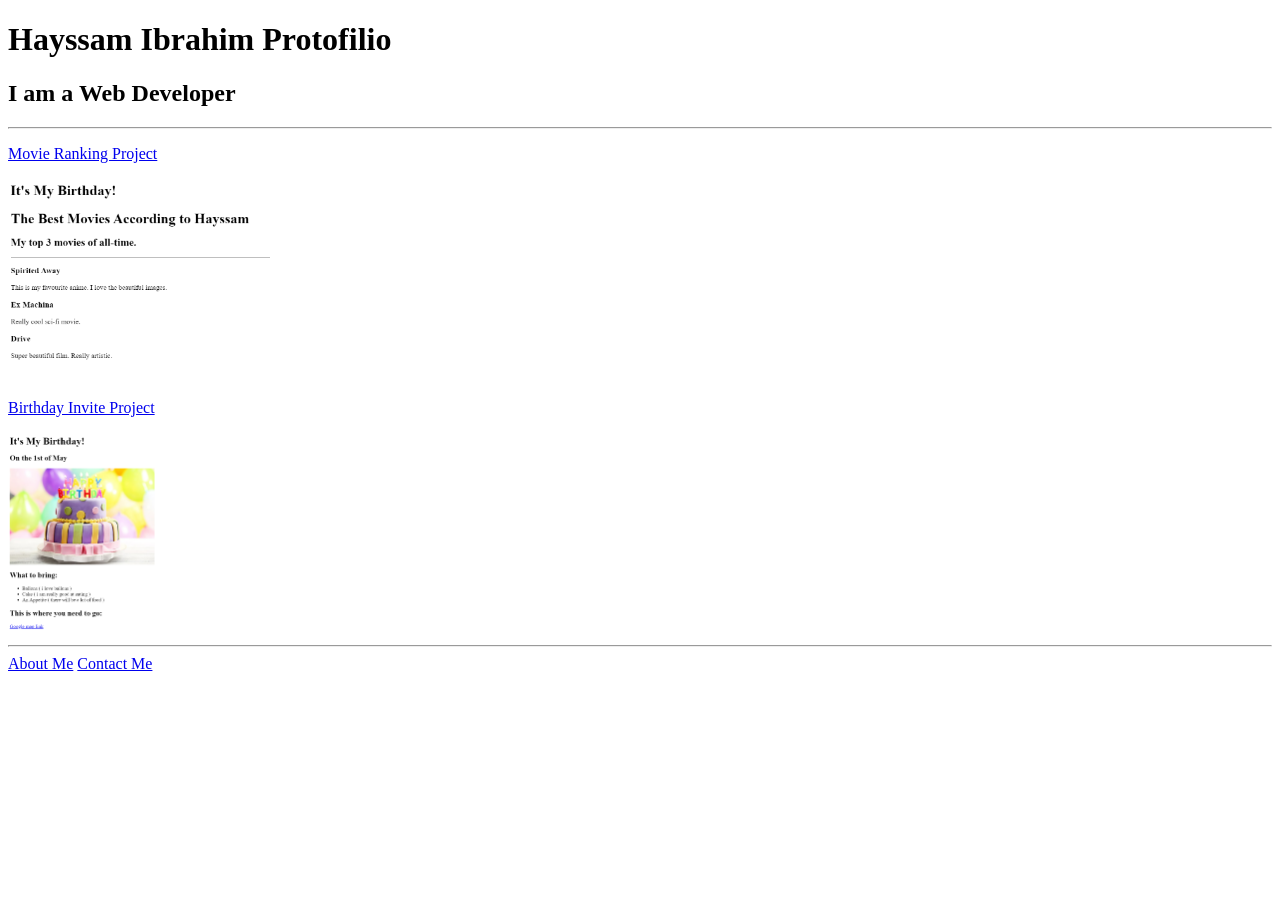
==== index.html @ 4846b15a "Add files via upload" ====
<!DOCTYPE html>
<html lang="en">
<head>
    <meta charset="UTF-8">
    <title>Wise tech</title>
</head>
<body>
    <h1>Hayssam Ibrahim Protofilio</h1>
    <h2>I am a Web Developer</h2>
 <hr />
    
    <p><a href="./public/movie-ranking.html">Movie Ranking Project</a></p>
    <img height="200" src="./assets/images/movie-ranking.png" alt="a picture of my movie ranking project" />

    <p><a href="./public/birthday-invite.html">Birthday Invite Project</a></p>
    <img height="200" src="./assets/images/birthday-invite.png" alt="a picture of my birthday invitation project" />

 <hr />

    <a href="./public/about.html">About Me</a>
    <a href="./public/contact.html">Contact Me</a>

</body>
</html>
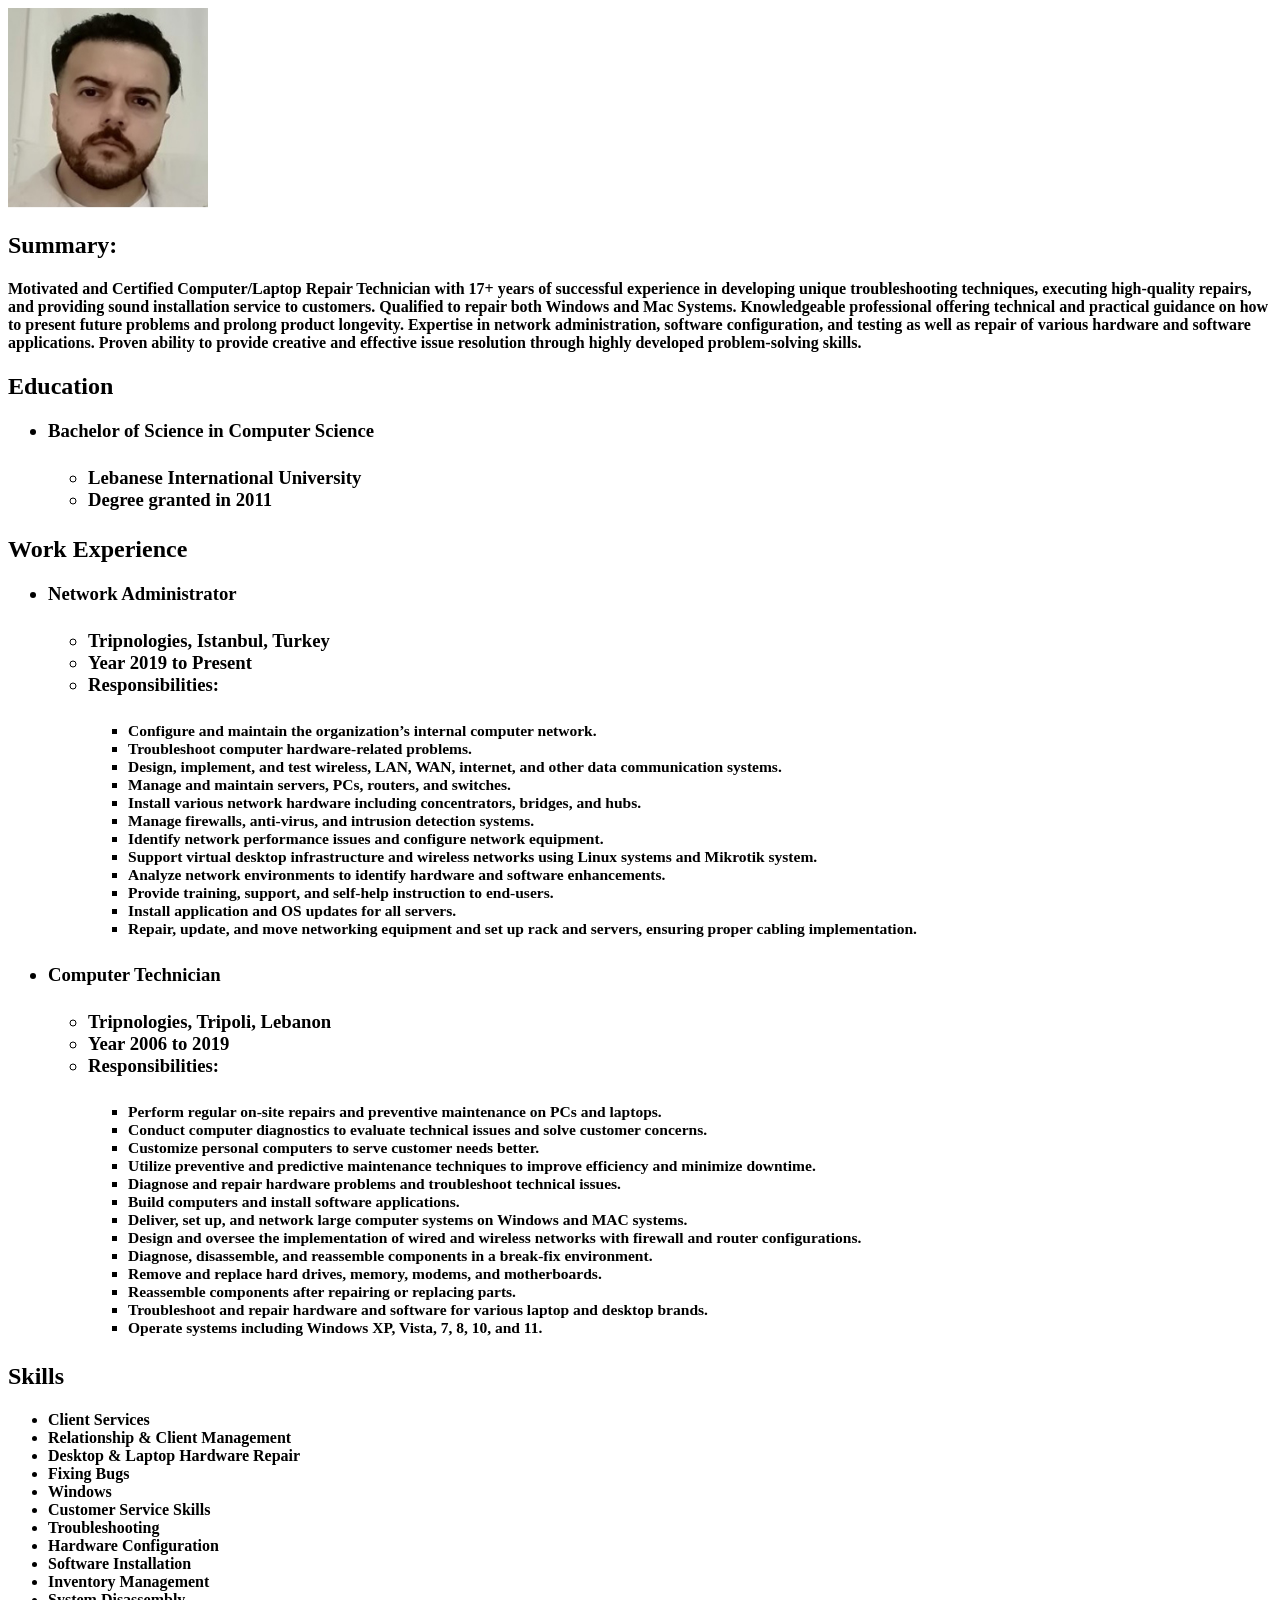
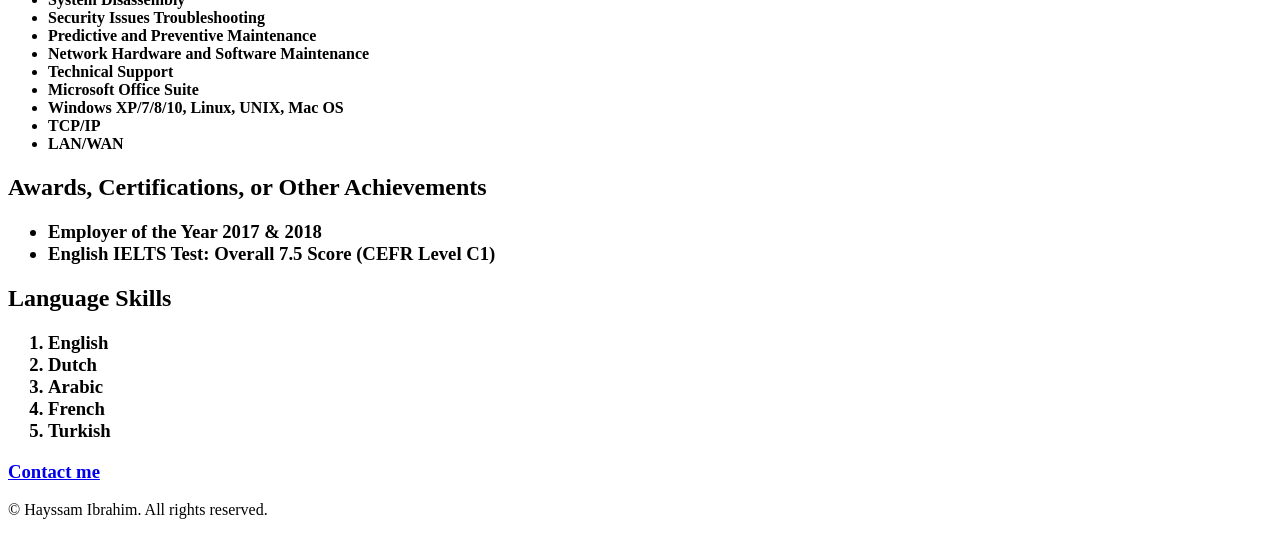
==== commit 59bee23a: "Add files via upload" ====
--- a/index.html
+++ b/index.html
@@ -1,25 +1,137 @@
-
-<!DOCTYPE html>
-<html lang="en">
-<head>
-    <meta charset="UTF-8">
-    <title>Wise tech</title>
-</head>
-<body>
-    <h1>Hayssam Ibrahim Protofilio</h1>
-    <h2>I am a Web Developer</h2>
- <hr />
-    
-    <p><a href="./public/movie-ranking.html">Movie Ranking Project</a></p>
-    <img height="200" src="./assets/images/movie-ranking.png" alt="a picture of my movie ranking project" />
-
-    <p><a href="./public/birthday-invite.html">Birthday Invite Project</a></p>
-    <img height="200" src="./assets/images/birthday-invite.png" alt="a picture of my birthday invitation project" />
-
- <hr />
-
-    <a href="./public/about.html">About Me</a>
-    <a href="./public/contact.html">Contact Me</a>
-
-</body>
-</html>
+<!DOCTYPE html>
+<html lang="en">
+<head>
+    <meta charset="UTF-8">
+    
+    <title>My Resume</title>
+</head>
+<body>
+
+    <img height="200" src="./assets/images/me2.jpg" alt="the owner picture">
+
+<h2>Summary:</h2>
+    <h4>Motivated and Certified Computer/Laptop Repair Technician with 17+ years of successful experience in developing unique troubleshooting techniques, executing high-quality repairs, and providing sound installation service to customers. Qualified to repair both Windows and Mac Systems. Knowledgeable professional offering technical and practical guidance on how to present future problems and prolong product longevity. Expertise in network administration, software configuration, and testing as well as repair of various hardware and software applications. Proven ability to provide creative and effective issue resolution through highly developed problem-solving skills.</h4>
+
+<h2>Education</h2>
+    <h3>
+      <ul>
+      <li>Bachelor of Science in Computer Science
+        <h4><ul>
+          <li>Lebanese International University</li>
+          <li>Degree granted in 2011</li>
+        </ul></h4>
+
+      </li>
+      
+    
+      </ul>
+    </h3>  
+
+<h2>Work Experience</h2>
+
+ <h3>
+   <ul>
+
+<li>Network Administrator
+    <h4><ul>
+        <li>Tripnologies, Istanbul, Turkey</li>
+        <li>Year 2019 to Present</li>
+        <li>Responsibilities:
+            <h5><ul>
+              <li>Configure and maintain the organization’s internal computer network.</li>
+              <li>Troubleshoot computer hardware-related problems.</li>
+              <li>Design, implement, and test wireless, LAN, WAN, internet, and other data communication systems.</li>
+              <li>Manage and maintain servers, PCs, routers, and switches.</li>
+              <li>Install various network hardware including concentrators, bridges, and hubs.</li>
+              <li>Manage firewalls, anti-virus, and intrusion detection systems.</li>
+              <li>Identify network performance issues and configure network equipment.</li>
+              <li>Support virtual desktop infrastructure and wireless networks using Linux systems and Mikrotik system.</li>
+              <li>Analyze network environments to identify hardware and software enhancements.</li>
+              <li>Provide training, support, and self-help instruction to end-users.</li>
+              <li>Install application and OS updates for all servers.</li>
+              <li>Repair, update, and move networking equipment and set up rack and servers, ensuring proper cabling implementation.</li>
+            </ul></h5>
+        </li>
+    </ul></h4>
+</li>
+
+<li> Computer Technician
+    <h4><ul>
+        <li>Tripnologies, Tripoli, Lebanon</li>
+        <li>Year 2006 to 2019</li>
+        <li>Responsibilities:
+            <h5><ul>
+              <li>Perform regular on-site repairs and preventive maintenance on PCs and laptops.</li>
+              <li>Conduct computer diagnostics to evaluate technical issues and solve customer concerns.</li>
+              <li>Customize personal computers to serve customer needs better.</li>
+              <li>Utilize preventive and predictive maintenance techniques to improve efficiency and minimize downtime.</li>
+              <li>Diagnose and repair hardware problems and troubleshoot technical issues.</li>
+              <li>Build computers and install software applications.</li>
+              <li>Deliver, set up, and network large computer systems on Windows and MAC systems.</li>
+              <li>Design and oversee the implementation of wired and wireless networks with firewall and router configurations.</li>
+              <li>Diagnose, disassemble, and reassemble components in a break-fix environment.</li>
+              <li>Remove and replace hard drives, memory, modems, and motherboards.</li>
+              <li>Reassemble components after repairing or replacing parts.</li>
+              <li>Troubleshoot and repair hardware and software for various laptop and desktop brands.</li>
+              <li>Operate systems including Windows XP, Vista, 7, 8, 10, and 11.</li>
+            </ul></h5>
+        </li>
+    </ul></h4>
+</li>
+
+</ul>
+
+
+ </h3>
+
+
+ <h2>Skills</h2>
+<h4><ul>
+       <li>Client Services</li>
+       <li>Relationship & Client Management</li>
+       <li>Desktop & Laptop Hardware Repair</li>
+       <li>Fixing Bugs</li>
+       <li>Windows</li>
+       <li>Customer Service Skills</li>
+       <li>Troubleshooting</li>
+       <li>Hardware Configuration</li>
+       <li>Software Installation</li>
+       <li>Inventory Management</li>
+       <li>System Disassembly</li>
+       <li>Security Issues Troubleshooting</li>
+       <li>Predictive and Preventive Maintenance</li>
+       <li>Network Hardware and Software Maintenance</li>
+       <li>Technical Support</li>
+       <li>Microsoft Office Suite</li>
+       <li>Windows XP/7/8/10, Linux, UNIX, Mac OS</li>
+       <li>TCP/IP</li>
+       <li>LAN/WAN</li>
+</ul></h4>
+
+<h2>Awards, Certifications, or Other Achievements</h2>
+
+ <h3><ul>
+    <li>Employer of the Year 2017 & 2018</li>
+    <li>English IELTS Test: Overall 7.5 Score (CEFR Level C1)</li>
+ </ul></h3>
+
+ <h2>Language Skills</h2>
+  <h3><ol>
+    <li>English</li>
+    <li>Dutch</li>
+    <li>Arabic</li>
+    <li>French</li>
+    <li>Turkish</li>
+  </ol></h3>
+
+   <h3>
+    <a href="./public/contact.html">Contact me</a>
+   </h3>
+
+
+    
+</body>
+<footer>
+    <p>© Hayssam Ibrahim. All rights reserved.</p>
+</footer>
+</html>
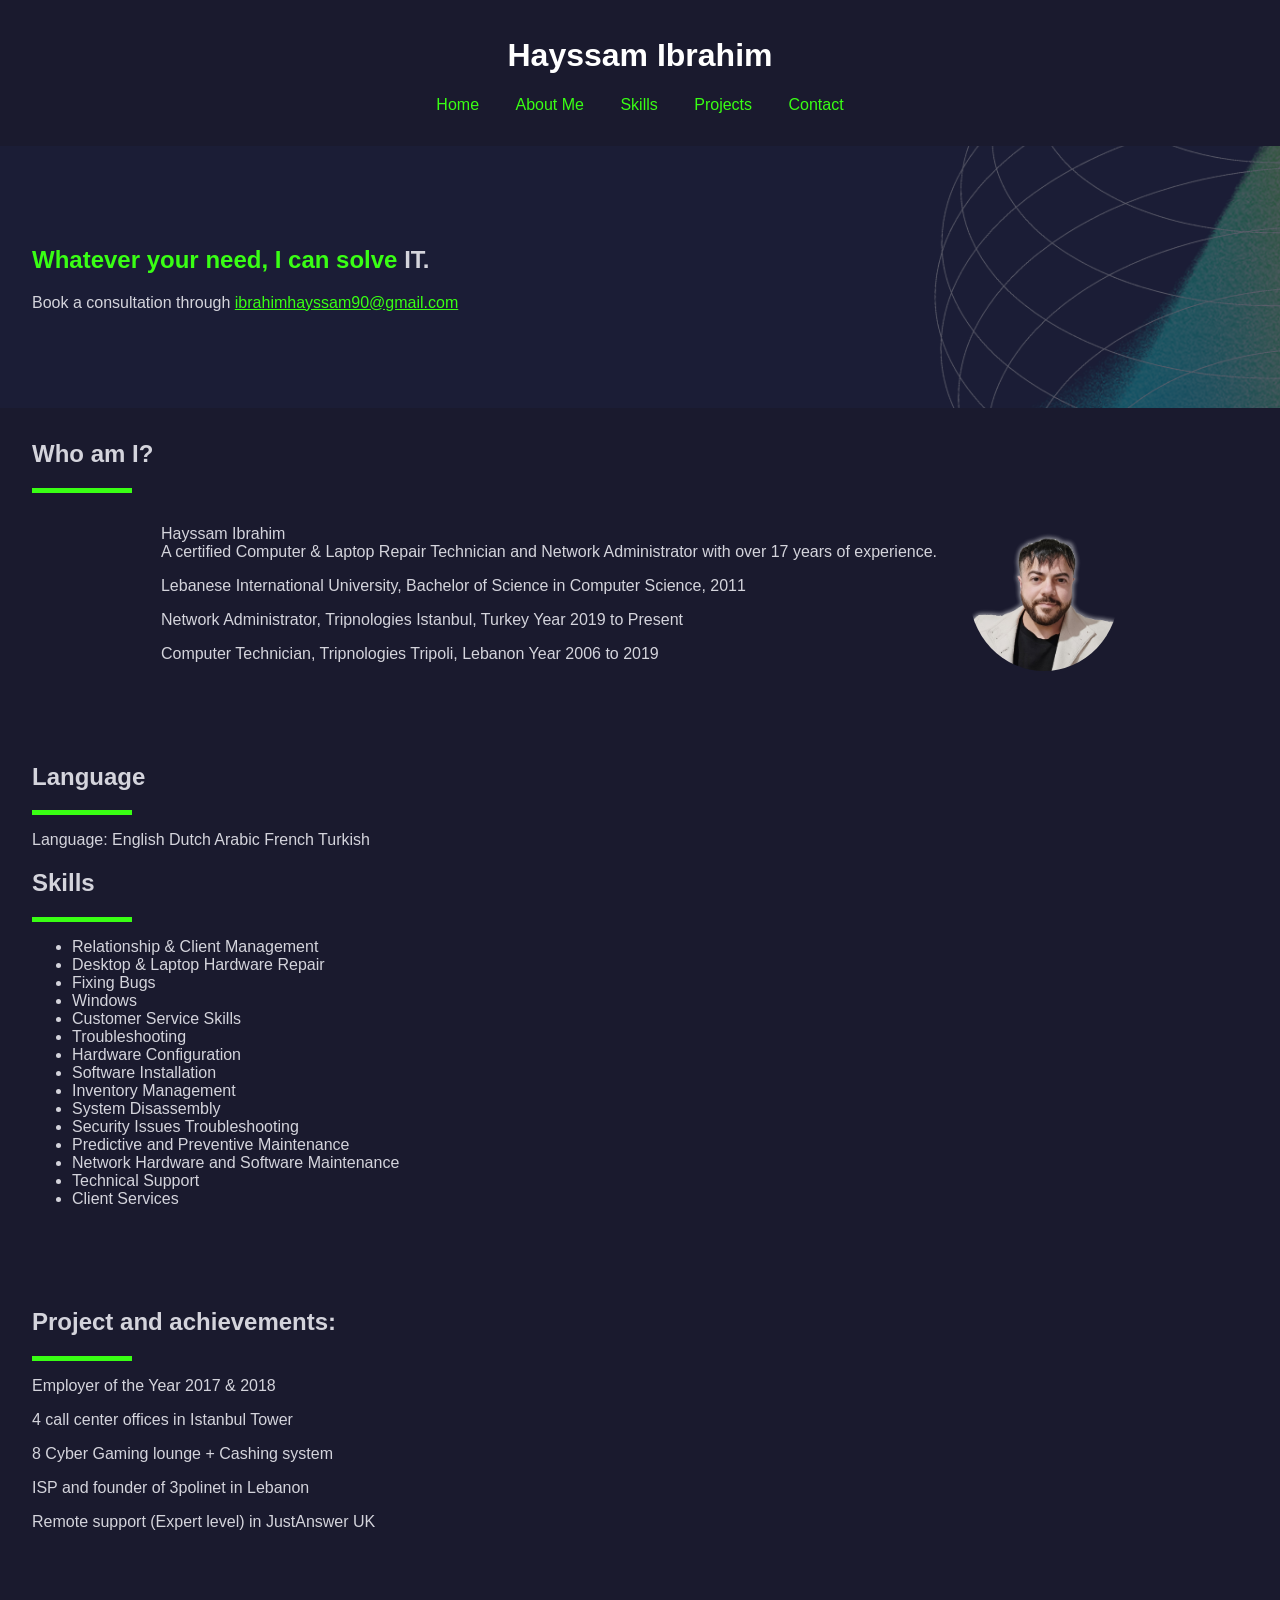
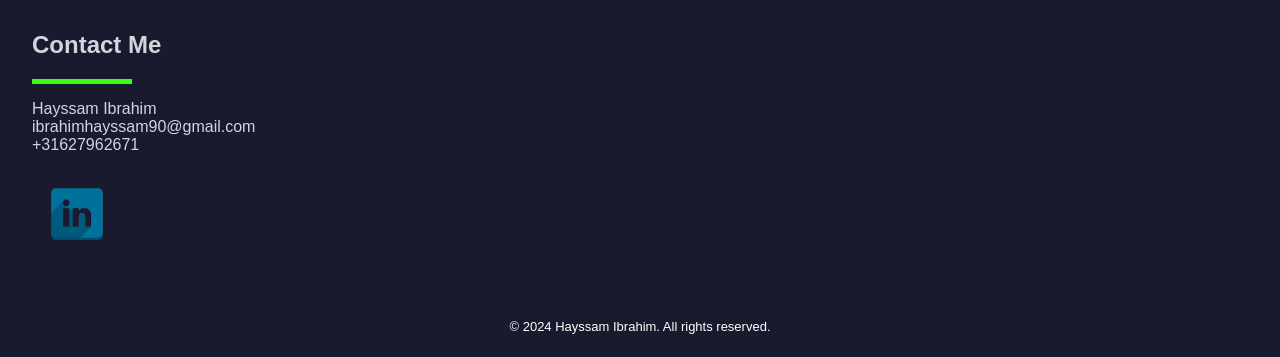
==== commit da5afcac: "Add files via upload" ====
--- a/index.html
+++ b/index.html
@@ -1,137 +1,95 @@
 <!DOCTYPE html>
 <html lang="en">
 <head>
-    <meta charset="UTF-8">
-    
-    <title>My Resume</title>
+  <meta charset="UTF-8">
+  <meta name="viewport" content="width=device-width, initial-scale=1.0">
+  <title>Hayssam Ibrahim</title>
+  <link rel="stylesheet" href="stylesheet.css">
 </head>
 <body>
+  <header>
+    <h1>Hayssam Ibrahim</h1>
+    <nav>
+      <ul class="header-items">
+        <li><a href="#hero">Home</a></li>
+        <li><a href="#about">About Me</a></li>
+        <li><a href="#skills">Skills</a></li>
+        <li><a href="#projects">Projects</a></li>
+        <li><a href="#contact">Contact</a></li>
+      </ul>
+    </nav>
+  </header>
 
-    <img height="200" src="./assets/images/me2.jpg" alt="the owner picture">
+  <section id="hero">
+    <div class="content">
+        <h2><span class="highlight">Whatever your need, I can solve</span> IT.</h2>
+      <p>Book a consultation through <a href="mailto:ibrahimhayssam90@gmail.com">ibrahimhayssam90@gmail.com</a></p>
+    </div>
+    <div class="background"></div>
+  </section>
 
-<h2>Summary:</h2>
-    <h4>Motivated and Certified Computer/Laptop Repair Technician with 17+ years of successful experience in developing unique troubleshooting techniques, executing high-quality repairs, and providing sound installation service to customers. Qualified to repair both Windows and Mac Systems. Knowledgeable professional offering technical and practical guidance on how to present future problems and prolong product longevity. Expertise in network administration, software configuration, and testing as well as repair of various hardware and software applications. Proven ability to provide creative and effective issue resolution through highly developed problem-solving skills.</h4>
+  <section id="about">
+    <h2>Who am I?</h2>
+    <div class="line"></div>
+    <div class="about-content">
+      <div class="about-text">
+        <p>Hayssam Ibrahim<br>A certified Computer & Laptop Repair Technician and Network Administrator with over 17 years of experience.</p>
+        <p>Lebanese International University, Bachelor of Science in Computer Science, 2011</p>
+        <p>Network Administrator, Tripnologies Istanbul, Turkey Year 2019 to Present</p>
+        <p>Computer Technician, Tripnologies Tripoli, Lebanon Year 2006 to 2019</p>
+      </div>
+      <div class="about-image">
+        <img src="images/mee.png" alt="Hayssam Ibrahim">
+      </div>
+    </div>
+  </section>
 
-<h2>Education</h2>
-    <h3>
-      <ul>
-      <li>Bachelor of Science in Computer Science
-        <h4><ul>
-          <li>Lebanese International University</li>
-          <li>Degree granted in 2011</li>
-        </ul></h4>
+  <section id="skills">
+    <h2>Language</h2>
+    <div class="line"></div>
+    <p>Language: English Dutch Arabic French Turkish</p>
+    <h2>Skills</h2>
+    <div class="line"></div>
+    <ul>
+      <li>Relationship & Client Management</li>
+      <li>Desktop & Laptop Hardware Repair</li>
+      <li>Fixing Bugs</li>
+      <li>Windows</li>
+      <li>Customer Service Skills</li>
+      <li>Troubleshooting</li>
+      <li>Hardware Configuration</li>
+      <li>Software Installation</li>
+      <li>Inventory Management</li>
+      <li>System Disassembly</li>
+      <li>Security Issues Troubleshooting</li>
+      <li>Predictive and Preventive Maintenance</li>
+      <li>Network Hardware and Software Maintenance</li>
+      <li>Technical Support</li>
+      <li>Client Services</li>
+    </ul>
+  </section>
 
-      </li>
-      
-    
-      </ul>
-    </h3>  
+  <section id="projects">
+    <h2>Project and achievements:</h2>
+    <div class="line"></div>
+    <p>Employer of the Year 2017 & 2018</p>
+    <p>4 call center offices in Istanbul Tower</p>
+    <p>8 Cyber Gaming lounge + Cashing system</p>
+    <p>ISP and founder of 3polinet in Lebanon</p>
+    <p>Remote support (Expert level) in JustAnswer UK</p>
+  </section>
 
-<h2>Work Experience</h2>
+  <section id="contact">
+    <h2>Contact Me</h2>
+    <div class="line"></div>
+    <p>Hayssam Ibrahim<br>ibrahimhayssam90@gmail.com<br>+31627962671</p>
+    <div class="social-media">
+      <a href="https://www.linkedin.com/in/hayssam-ibrahim-053831213/"><img src="images/linkedin.png" alt="LinkedIn"></a>
+    </div>
+  </section>
 
- <h3>
-   <ul>
-
-<li>Network Administrator
-    <h4><ul>
-        <li>Tripnologies, Istanbul, Turkey</li>
-        <li>Year 2019 to Present</li>
-        <li>Responsibilities:
-            <h5><ul>
-              <li>Configure and maintain the organization’s internal computer network.</li>
-              <li>Troubleshoot computer hardware-related problems.</li>
-              <li>Design, implement, and test wireless, LAN, WAN, internet, and other data communication systems.</li>
-              <li>Manage and maintain servers, PCs, routers, and switches.</li>
-              <li>Install various network hardware including concentrators, bridges, and hubs.</li>
-              <li>Manage firewalls, anti-virus, and intrusion detection systems.</li>
-              <li>Identify network performance issues and configure network equipment.</li>
-              <li>Support virtual desktop infrastructure and wireless networks using Linux systems and Mikrotik system.</li>
-              <li>Analyze network environments to identify hardware and software enhancements.</li>
-              <li>Provide training, support, and self-help instruction to end-users.</li>
-              <li>Install application and OS updates for all servers.</li>
-              <li>Repair, update, and move networking equipment and set up rack and servers, ensuring proper cabling implementation.</li>
-            </ul></h5>
-        </li>
-    </ul></h4>
-</li>
-
-<li> Computer Technician
-    <h4><ul>
-        <li>Tripnologies, Tripoli, Lebanon</li>
-        <li>Year 2006 to 2019</li>
-        <li>Responsibilities:
-            <h5><ul>
-              <li>Perform regular on-site repairs and preventive maintenance on PCs and laptops.</li>
-              <li>Conduct computer diagnostics to evaluate technical issues and solve customer concerns.</li>
-              <li>Customize personal computers to serve customer needs better.</li>
-              <li>Utilize preventive and predictive maintenance techniques to improve efficiency and minimize downtime.</li>
-              <li>Diagnose and repair hardware problems and troubleshoot technical issues.</li>
-              <li>Build computers and install software applications.</li>
-              <li>Deliver, set up, and network large computer systems on Windows and MAC systems.</li>
-              <li>Design and oversee the implementation of wired and wireless networks with firewall and router configurations.</li>
-              <li>Diagnose, disassemble, and reassemble components in a break-fix environment.</li>
-              <li>Remove and replace hard drives, memory, modems, and motherboards.</li>
-              <li>Reassemble components after repairing or replacing parts.</li>
-              <li>Troubleshoot and repair hardware and software for various laptop and desktop brands.</li>
-              <li>Operate systems including Windows XP, Vista, 7, 8, 10, and 11.</li>
-            </ul></h5>
-        </li>
-    </ul></h4>
-</li>
-
-</ul>
-
-
- </h3>
-
-
- <h2>Skills</h2>
-<h4><ul>
-       <li>Client Services</li>
-       <li>Relationship & Client Management</li>
-       <li>Desktop & Laptop Hardware Repair</li>
-       <li>Fixing Bugs</li>
-       <li>Windows</li>
-       <li>Customer Service Skills</li>
-       <li>Troubleshooting</li>
-       <li>Hardware Configuration</li>
-       <li>Software Installation</li>
-       <li>Inventory Management</li>
-       <li>System Disassembly</li>
-       <li>Security Issues Troubleshooting</li>
-       <li>Predictive and Preventive Maintenance</li>
-       <li>Network Hardware and Software Maintenance</li>
-       <li>Technical Support</li>
-       <li>Microsoft Office Suite</li>
-       <li>Windows XP/7/8/10, Linux, UNIX, Mac OS</li>
-       <li>TCP/IP</li>
-       <li>LAN/WAN</li>
-</ul></h4>
-
-<h2>Awards, Certifications, or Other Achievements</h2>
-
- <h3><ul>
-    <li>Employer of the Year 2017 & 2018</li>
-    <li>English IELTS Test: Overall 7.5 Score (CEFR Level C1)</li>
- </ul></h3>
-
- <h2>Language Skills</h2>
-  <h3><ol>
-    <li>English</li>
-    <li>Dutch</li>
-    <li>Arabic</li>
-    <li>French</li>
-    <li>Turkish</li>
-  </ol></h3>
-
-   <h3>
-    <a href="./public/contact.html">Contact me</a>
-   </h3>
-
-
-    
+  <footer>
+    <p>&copy; 2024 Hayssam Ibrahim. All rights reserved.</p>
+  </footer>
 </body>
-<footer>
-    <p>© Hayssam Ibrahim. All rights reserved.</p>
-</footer>
-</html>+</html>
--- a/stylesheet.css
+++ b/stylesheet.css
@@ -0,0 +1,195 @@
+@font-face {
+    font-family: 'Codec Pro';
+    src: url('fonts/CodecPro-Regular.ttf') format('truetype'),
+         url('fonts/._CodecPro-Regular.ttf') format('truetype');
+    font-weight: normal;
+    font-style: normal;
+  }
+  
+  @font-face {
+    font-family: 'Codec Pro';
+    src: url('fonts/CodecPro-Italic.ttf') format('truetype'),
+         url('fonts/._CodecPro-Italic.ttf') format('truetype');
+    font-weight: normal;
+    font-style: italic;
+  }
+  
+  body {
+    font-family: 'Codec Pro', sans-serif;
+    margin: 0;
+    padding: 0;
+    box-sizing: border-box;
+    background-color: #1a1a2e;
+    color: white;
+  }
+  
+  header {
+    background-color: #1a1a2e;
+    color: #fff;
+    text-align: center;
+    padding: 1rem 0;
+  }
+  
+  nav ul {
+    list-style: none;
+    padding: 0;
+  }
+  #about h2, #about .line {
+    text-align: left;
+    margin-left: 0; /* Ensure there's no unwanted margin */
+  }
+  
+  /* Media Query for larger screens */
+  @media (min-width: 768px) {
+    #about h2, #about .line {
+      text-align: left;
+      margin-left: 0;
+    }
+  }
+  
+  nav ul li {
+    display: inline;
+    margin: 0 1rem;
+  }
+  
+  nav ul li a {
+    color: #fff;
+    text-decoration: none;
+  }
+  
+  section {
+    padding: 2rem;
+  }
+  
+  #hero {
+    position: relative;
+    background-color: #1a1a2e;
+    color: #d4d4dc;
+    text-align: left;
+    padding: 5rem 2rem;
+    background-image: url('images/22.png');
+    background-size: cover;
+    background-position: center;
+  }
+  
+  #hero .content {
+    max-width: 600px;
+    z-index: 1;
+    position: relative;
+  }
+  
+  #hero .background {
+    position: absolute;
+    top: 0;
+    left: 0;
+    right: 0;
+    bottom: 0;
+    background: rgba(26, 26, 46, 0.7);
+  }
+  
+  #about, #skills, #projects, #contact {
+    background-color: #1a1a2e;
+    color: #d4d4dc;
+  }
+  
+  .line {
+    width: 100px;
+    height: 5px;
+    background-color: #39ff14;
+    margin: 1rem 0;
+  }
+  
+  footer {
+    text-align: center;
+    color: white;
+    background-color: #1a1a2e;
+    padding: 10px 0;
+    font-family: 'Codec Pro', sans-serif;
+  }
+  
+  .social-media {
+    display: flex;
+    justify-content: left;
+    gap: 1rem;
+  }
+  
+  .social-media a img {
+    width: 90px;
+    height: 90px;
+    background-color: transparent;
+  }
+
+  .header-items a{
+    color: #39ff14;
+
+  }
+
+  footer p{
+    font-size: small;
+  }
+  
+  .content>p>a{
+    color: #39ff14;
+  }
+
+  #about {
+    display: flex;
+    flex-direction: column;
+    align-items: center;
+  }
+  
+  .about-content {
+    display: flex;
+    flex-direction: column;
+    align-items: center;
+    text-align: center;
+  }
+  
+  .about-text {
+    margin-right: 2rem;
+    flex: 1;
+  }
+  
+  .about-image {
+    max-width: 150px;
+    flex: 0 0 auto;
+  }
+  
+  .about-image img {
+    width: 100%;
+    border-radius: 50%;
+  }
+  
+  /* Media Query for larger screens */
+  @media (min-width: 768px) {
+    .about-content {
+      flex-direction: row;
+      text-align: left;
+    }
+  }
+
+  .highlight{
+    color: #39ff14;
+  }
+
+  #about h2, #about .line {
+    align-self: flex-start;
+    text-align: left;
+    margin-left: 0;
+    margin-top: 0;
+  }
+  
+  /* Media Query for larger screens */
+  @media (min-width: 768px) {
+    .about-content {
+      flex-direction: row;
+      text-align: left;
+    }
+    
+    #about h2, #about .line {
+      align-self: flex-start;
+      text-align: left;
+      margin-left: 0;
+    }
+  }
+  
